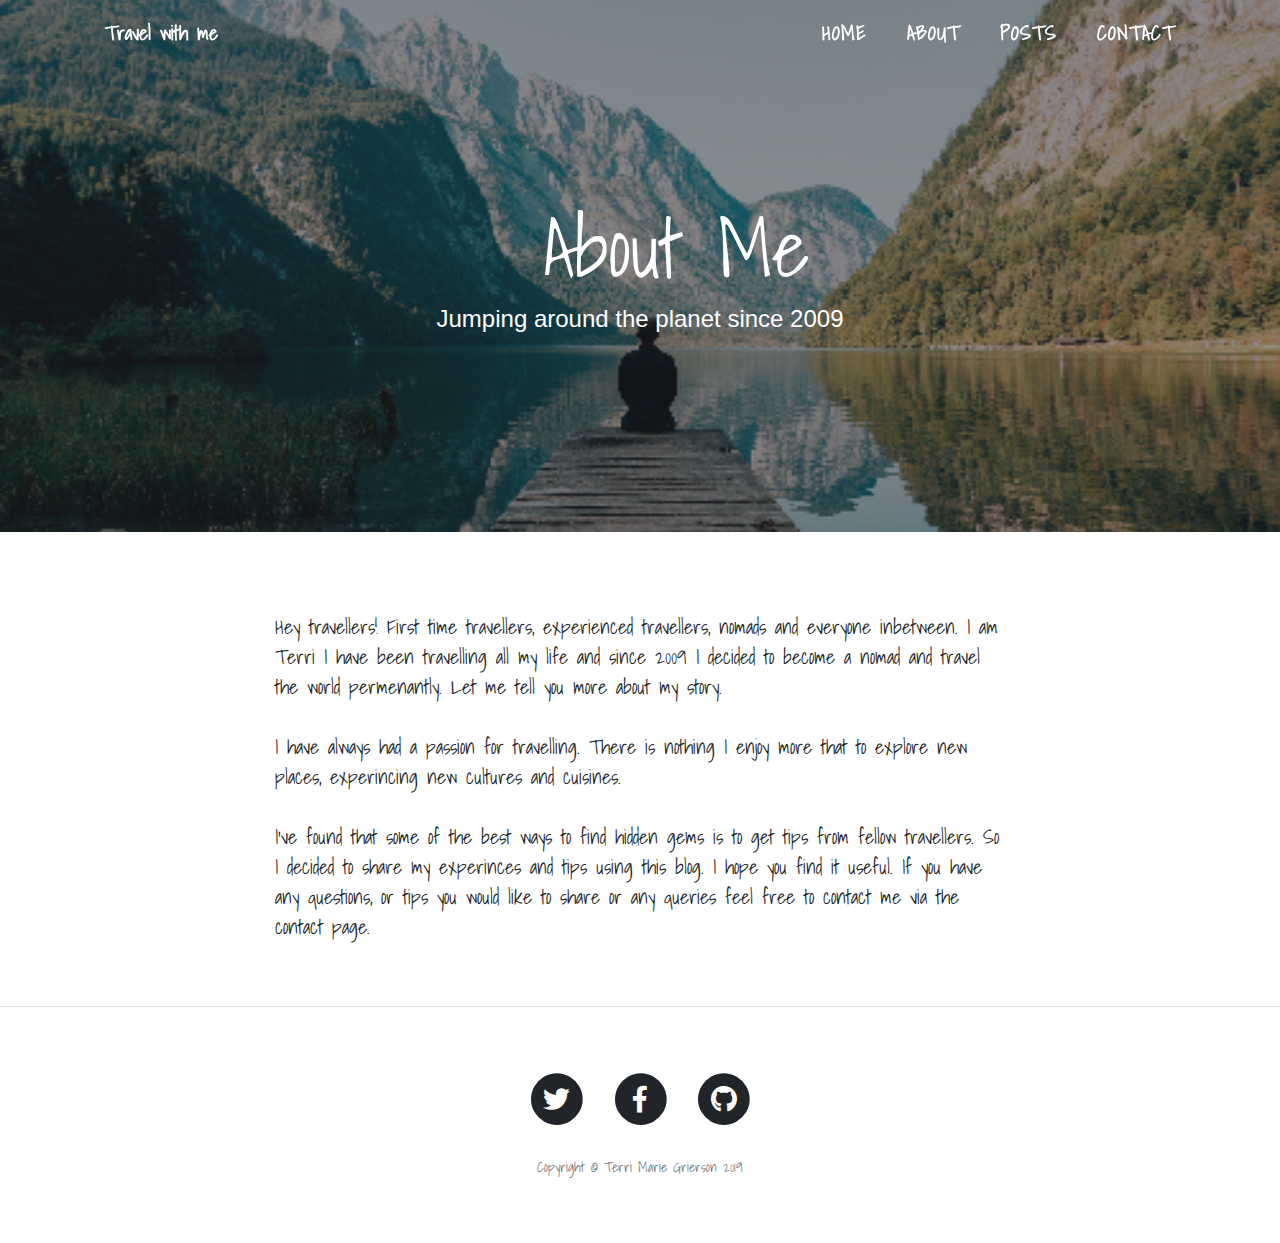
==== about.html @ 993c4c9e "changes made to all pages to images loading faster and links" ====
<!DOCTYPE html>

<html>

  <head>

  <meta charset="utf-8">
  <meta name="viewport" content="width=device-width, initial-scale=1, shrink-to-fit=no">

  <title>
    About Me - Travel Blog
    
  </title>

  <meta name="description" content="A Blog About Travel">

  <link href="https://fonts.googleapis.com/css?family=Shadows+Into+Light" rel="stylesheet">

  <link rel="stylesheet" href="bootstrap.min.css">

  <link rel="stylesheet" href="all.min.css">

  <link rel="stylesheet" href="main.css">
  <link rel="canonical" href="https://blogaway.github.io/about.html">
  <link rel="alternate" type="application/rss+xml" title="Travel Blog" href="/feed.xml">

</head>


  <body>

    <!-- Navigation -->
<nav class="navbar navbar-expand-lg navbar-light fixed-top" id="mainNav">
  <div class="container">
    <a class="navbar-brand" href="index.html">Travel with me</a>
    <button class="navbar-toggler navbar-toggler-right" type="button" data-toggle="collapse" data-target="#navbarResponsive" aria-controls="navbarResponsive" aria-expanded="false" aria-label="Toggle navigation">
      Menu
      <i class="fa fa-bars"></i>
    </button>
    <div class="collapse navbar-collapse" id="navbarResponsive">
      <ul class="navbar-nav ml-auto">
        <li class="nav-item">
          <a class="nav-link" href="index.html">Home</a>
        </li>
        <li class="nav-item">
          <a class="nav-link" href="about.html">About</a>
        </li>
        <li class="nav-item">
          <a class="nav-link" href="posts.html">Posts</a>
        </li>
        <li class="nav-item">
          <a class="nav-link" href="contact.html">Contact</a>
        </li>
      </ul>
    </div>
  </div>
</nav>


    <!-- Page Header -->

<header class="masthead" style="background-image: url('images/lakelandscape1.jpg')">

  <div class="overlay"></div>
  <div class="container">
    <div class="row">
      <div class="col-lg-8 col-md-10 mx-auto">
        <div class="page-heading">
          <h1>About Me</h1>
          
            <span class="subheading">Jumping around the planet since 2009</span>
          
        </div>
      </div>
    </div>
  </div>
</header>

<div class="container">
  <div class="row">
    <div class="col-lg-8 col-md-10 mx-auto">

      <p>Hey travellers! First time travellers, experienced travellers, nomads and everyone inbetween. I am Terri I have been travelling all my life and since 2009 I decided to become a nomad and travel the world permenantly. Let me tell you more about my story.</p>

<p>I have always had a passion for travelling. There is nothing I enjoy more that to explore new places, experincing new cultures and cuisines.</p>

<p class="mb-5">I've found that some of the best ways to find hidden gems is to get tips from fellow travellers. So I decided to share my experinces and tips using this blog. I hope you find it useful. If you have any questions, or tips you would like to share or any queries feel free to contact me via the contact page. </p>


    </div>
  </div>
</div>


    <!-- Footer -->

<hr>

<footer>
  <div class="container">
    <div class="row">
      <div class="col-lg-8 col-md-10 mx-auto">
        <ul class="list-inline text-center">
          
          <li class="list-inline-item">
            <a href="https://www.twitter.com/SBootstrap">
              <span class="fa-stack fa-lg">
                <i class="fas fa-circle fa-stack-2x"></i>
                <i class="fab fa-twitter fa-stack-1x fa-inverse"></i>
              </span>
            </a>
          </li>
          
          
          <li class="list-inline-item">
            <a href="https://www.facebook.com/StartBootstrap">
              <span class="fa-stack fa-lg">
                <i class="fas fa-circle fa-stack-2x"></i>
                <i class="fab fa-facebook-f fa-stack-1x fa-inverse"></i>
              </span>
            </a>
          </li>
          
          
          
          <li class="list-inline-item">
            <a href="https://github.com/BlackrockDigital">
              <span class="fa-stack fa-lg">
                <i class="fas fa-circle fa-stack-2x"></i>
                <i class="fab fa-github fa-stack-1x fa-inverse"></i>
              </span>
            </a>
          </li>
          
        </ul>
        <p class="copyright text-muted">Copyright &copy; Terri Marie Grierson 2019</p>
      </div>
    </div>
  </div>
</footer>


<script src="jquery.min.js"></script>
<script src="bootstrap.bundle.min.js"></script>
<script src="clean-blog.min.js"></script>






  </body>

</html>
---- main.css ----
.videowrapper {
    margin-left: 30%;
    margin-right: 30%;
}

* {
    margin: 0;
    padding: 0;
}

.wrapper {
    margin: 0 auto;
    width: 1000px;
}

body {
    font-size: 20px;
    color: #212529;
    font-family: 'Shadows Into Light', cursive;
}

p {
    line-height: 1.5;
    margin: 30px 0;
}

p a {
    text-decoration: underline
}

h1 {
    margin-left: 10%;
}
h2,
h3,
h4,
h5,
h6 {
    font-weight: 800;
    font-family: 'Shadows Into Light', cursive;
}

a {
    color: #212529;
    -webkit-transition: all 0.2s;
    -moz-transition: all 0.2s;
    transition: all 0.2s
}

a:focus,
a:hover {
    color: #0085A1
}

blockquote {
    font-style: italic;
    color: #868e96
}

.section-heading {
    font-size: 36px;
    font-weight: 700;
    margin-top: 60px
}

.caption {
    font-size: 14px;
    font-style: italic;
    display: block;
    margin: 0;
    padding: 10px;
    text-align: center;
    border-bottom-right-radius: 5px;
    border-bottom-left-radius: 5px
}

::-moz-selection {
    color: #fff;
    background: #0085A1;
    text-shadow: none
}

::selection {
    color: #fff;
    background: #0085A1;
    text-shadow: none
}

img::selection {
    color: #fff;
    background: transparent
}

img::-moz-selection {
    color: #fff;
    background: transparent
}

#mainNav {
    position: absolute;
    border-bottom: 1px solid #e9ecef;
    background-color: white;
    font-family: 'Shadows Into Light', cursive;
}

#mainNav .navbar-brand {
    font-weight: 800;
    color: #343a40
}

#mainNav .navbar-toggler {
    font-size: 20px;
    font-weight: 800;
    padding: 13px;
    text-transform: uppercase;
    color: #343a40
}

#mainNav .navbar-nav>li.nav-item>a {
    font-size: 20px;
    font-weight: 800;
    letter-spacing: 1px;
    text-transform: uppercase
}

@media only screen and (min-width: 992px) {
    #mainNav {
        border-bottom: 1px solid transparent;
        background: transparent
    }

    #mainNav .navbar-brand {
        padding: 10px 20px;
        color: #fff
    }

    #mainNav .navbar-brand:focus,
    #mainNav .navbar-brand:hover {
        color: rgba(255, 255, 255, 0.8)
    }

    #mainNav .navbar-nav>li.nav-item>a {
        padding: 10px 20px;
        color: #fff
    }

    #mainNav .navbar-nav>li.nav-item>a:focus,
    #mainNav .navbar-nav>li.nav-item>a:hover {
        color: rgba(255, 255, 255, 0.8)
    }
}

@media only screen and (min-width: 992px) {
    #mainNav {
        -webkit-transition: background-color 0.2s;
        -moz-transition: background-color 0.2s;
        transition: background-color 0.2s;
        -webkit-transform: translate3d(0, 0, 0);
        -moz-transform: translate3d(0, 0, 0);
        -ms-transform: translate3d(0, 0, 0);
        -o-transform: translate3d(0, 0, 0);
        transform: translate3d(0, 0, 0);
        -webkit-backface-visibility: hidden
    }

    #mainNav.is-fixed {
        position: fixed;
        top: -67px;
        -webkit-transition: -webkit-transform 0.2s;
        -moz-transition: -moz-transform 0.2s;
        transition: transform 0.2s;
        border-bottom: 1px solid #fff;
        background-color: rgba(255, 255, 255, 0.9)
    }

    #mainNav.is-fixed .navbar-brand {
        color: #212529
    }

    #mainNav.is-fixed .navbar-brand:focus,
    #mainNav.is-fixed .navbar-brand:hover {
        color: #0085A1
    }

    #mainNav.is-fixed .navbar-nav>li.nav-item>a {
        color: #212529
    }

    #mainNav.is-fixed .navbar-nav>li.nav-item>a:focus,
    #mainNav.is-fixed .navbar-nav>li.nav-item>a:hover {
        color: #0085A1
    }

    #mainNav.is-visible {
        -webkit-transform: translate3d(0, 100%, 0);
        -moz-transform: translate3d(0, 100%, 0);
        -ms-transform: translate3d(0, 100%, 0);
        -o-transform: translate3d(0, 100%, 0);
        transform: translate3d(0, 100%, 0)
    }
}

header.masthead {
    margin-bottom: 50px;
    background: no-repeat center center;
    background-color: #868e96;
    background-attachment: scroll;
    position: relative;
    -webkit-background-size: cover;
    -moz-background-size: cover;
    -o-background-size: cover;
    background-size: cover
}

header.masthead .overlay {
    position: absolute;
    top: 0;
    left: 0;
    height: 100%;
    width: 100%;
    background-color: #212529;
    opacity: 0.5
}

header.masthead .page-heading,
header.masthead .post-heading,
header.masthead .site-heading {
    padding: 200px 0 150px;
    color: white
}

@media only screen and (min-width: 768px) {
    header.masthead .page-heading,
    header.masthead .post-heading,
    header.masthead .site-heading {
        padding: 200px 0
    }
}

header.masthead .page-heading,
header.masthead .site-heading {
    text-align: center
}

header.masthead .page-heading h1,
header.masthead .site-heading h1 {
    font-size: 50px;
    margin-top: 0
}

header.masthead .page-heading .subheading,
header.masthead .site-heading .subheading {
    font-size: 24px;
    font-weight: 300;
    line-height: 1.1;
    display: block;
    margin: 10px 0 0;
    font-family: 'Open Sans', 'Helvetica Neue', Helvetica, Arial, sans-serif
}

@media only screen and (min-width: 768px) {
    header.masthead .page-heading h1,
    header.masthead .site-heading h1 {
        font-size: 80px
    }
}

header.masthead .post-heading h1 {
    font-size: 35px
}

header.masthead .post-heading .meta,
header.masthead .post-heading .subheading {
    line-height: 1.1;
    display: block
}

header.masthead .post-heading .subheading {
    font-size: 24px;
    font-weight: 600;
    margin: 10px 0 30px;
    font-family: 'Shadows Into Light', cursive;
}

header.masthead .post-heading .meta {
    font-size: 20px;
    font-weight: 300;
    font-style: italic;
    font-family: 'Shadows Into Light', cursive;
}

header.masthead .post-heading .meta a {
    color: #fff
}

@media only screen and (min-width: 768px) {
    header.masthead .post-heading h1 {
        font-size: 55px
    }
    header.masthead .post-heading .subheading {
        font-size: 30px
    }
}

.post-preview>a {
    color: #212529
}

.post-preview>a:focus,
.post-preview>a:hover {
    text-decoration: none;
    color: #0085A1
}

.post-preview>a>.post-title {
    font-size: 30px;
    margin-top: 30px;
    margin-bottom: 10px
}

.post-preview>a>.post-subtitle {
    font-weight: 300;
    margin: 0 0 10px
}

.post-preview>.post-meta {
    font-size: 18px;
    font-style: italic;
    margin-top: 0;
    color: #868e96
}

.post-preview>.post-meta>a {
    text-decoration: none;
    color: #212529
}

.post-preview>.post-meta>a:focus,
.post-preview>.post-meta>a:hover {
    text-decoration: underline;
    color: #0085A1
}

@media only screen and (min-width: 768px) {
    .post-preview>a>.post-title {
        font-size: 36px
    }
}

.floating-label-form-group {
    font-size: 14px;
    position: relative;
    margin-bottom: 0;
    padding-bottom: 0.5em;
    border-bottom: 1px solid #dee2e6
}

.floating-label-form-group input,
.floating-label-form-group textarea {
    font-size: 1.5em;
    position: relative;
    z-index: 1;
    padding: 0;
    resize: none;
    border: none;
    border-radius: 0;
    background: none;
    box-shadow: none !important;
    font-family: 'Shadows Into Light', cursive;
}

.floating-label-form-group input::-webkit-input-placeholder,
.floating-label-form-group textarea::-webkit-input-placeholder {
    color: #868e96;
    font-family: 'Shadows Into Light', cursive;
}

.floating-label-form-group label {
    font-size: 0.85em;
    line-height: 1.764705882em;
    position: relative;
    z-index: 0;
    top: 2em;
    display: block;
    margin: 0;
    -webkit-transition: top 0.3s ease, opacity 0.3s ease;
    -moz-transition: top 0.3s ease, opacity 0.3s ease;
    -ms-transition: top 0.3s ease, opacity 0.3s ease;
    transition: top 0.3s ease, opacity 0.3s ease;
    vertical-align: middle;
    vertical-align: baseline;
    opacity: 0
}

.floating-label-form-group .help-block {
    margin: 15px 0
}

.floating-label-form-group-with-value label {
    top: 0;
    opacity: 1
}

.floating-label-form-group-with-focus label {
    color: #0085A1
}

form .form-group:first-child .floating-label-form-group {
    border-top: 1px solid #dee2e6
}

footer {
    padding: 50px 0 65px
}

footer .list-inline {
    margin: 0;
    padding: 0
}

footer .copyright {
    font-size: 14px;
    margin-bottom: 0;
    text-align: center
}

.btn {
    font-size: 14px;
    font-weight: 800;
    padding: 15px 25px;
    letter-spacing: 1px;
    text-transform: uppercase;
    border-radius: 0;
    font-family: 'Shadows Into Light', cursive;
}

.btn-primary {
    background-color: #0085A1;
    border-color: #0085A1
}

.btn-primary:hover,
.btn-primary:focus,
.btn-primary:active {
    color: #fff;
    background-color: #00657b !important;
    border-color: #00657b !important
}

.btn-lg {
    font-size: 16px;
    padding: 25px 35px
}
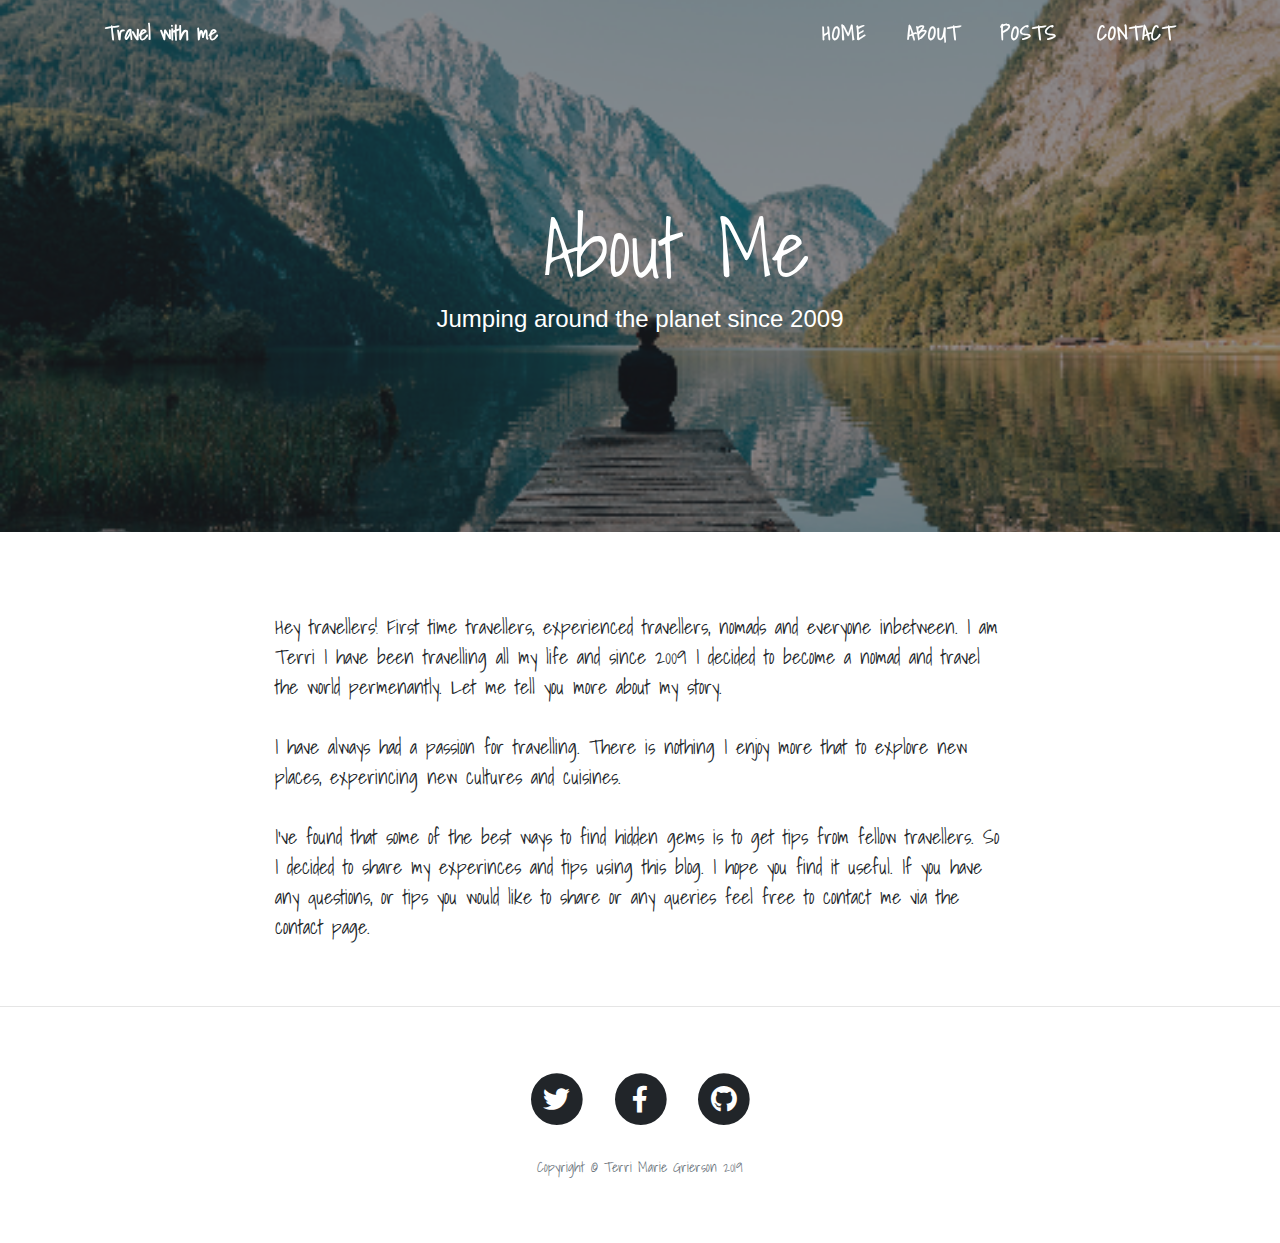
==== commit b5ba6756: "changes made to all.min.css" ====
--- a/about.html
+++ b/about.html
@@ -1,154 +1,131 @@
 <!DOCTYPE html>
+<html lang="en">
 
-<html>
-
-  <head>
-
+<head>
   <meta charset="utf-8">
   <meta name="viewport" content="width=device-width, initial-scale=1, shrink-to-fit=no">
-
   <title>
     About Me - Travel Blog
-    
   </title>
-
   <meta name="description" content="A Blog About Travel">
-
   <link href="https://fonts.googleapis.com/css?family=Shadows+Into+Light" rel="stylesheet">
-
   <link rel="stylesheet" href="bootstrap.min.css">
-
   <link rel="stylesheet" href="all.min.css">
-
   <link rel="stylesheet" href="main.css">
   <link rel="canonical" href="https://blogaway.github.io/about.html">
   <link rel="alternate" type="application/rss+xml" title="Travel Blog" href="/feed.xml">
-
+  <link rel="preload" as="font" href="webfonts/fa-brands-400.woff2" type="font/woff2" crossorigin="anonymous">
+  <link rel="preload" as="font" href="webfonts/fa-brands-400.ttf" type="font/woff2" crossorigin="anonymous">
+  <link rel="preload" as="font" href="webfonts/fa-solid-900.woff" type="font/woff2" crossorigin="anonymous">
 </head>
 
+<body>
 
-  <body>
+  <!-- Navigation -->
 
-    <!-- Navigation -->
-<nav class="navbar navbar-expand-lg navbar-light fixed-top" id="mainNav">
-  <div class="container">
-    <a class="navbar-brand" href="index.html">Travel with me</a>
-    <button class="navbar-toggler navbar-toggler-right" type="button" data-toggle="collapse" data-target="#navbarResponsive" aria-controls="navbarResponsive" aria-expanded="false" aria-label="Toggle navigation">
+  <nav class="navbar navbar-expand-lg navbar-light fixed-top" id="mainNav">
+    <div class="container">
+      <a class="navbar-brand" href="index.html">Travel with me</a>
+      <button class="navbar-toggler navbar-toggler-right" type="button" data-toggle="collapse" data-target="#navbarResponsive" aria-controls="navbarResponsive" aria-expanded="false" aria-label="Toggle navigation">
       Menu
       <i class="fa fa-bars"></i>
     </button>
-    <div class="collapse navbar-collapse" id="navbarResponsive">
-      <ul class="navbar-nav ml-auto">
-        <li class="nav-item">
-          <a class="nav-link" href="index.html">Home</a>
-        </li>
-        <li class="nav-item">
-          <a class="nav-link" href="about.html">About</a>
-        </li>
-        <li class="nav-item">
-          <a class="nav-link" href="posts.html">Posts</a>
-        </li>
-        <li class="nav-item">
-          <a class="nav-link" href="contact.html">Contact</a>
-        </li>
-      </ul>
+      <div class="collapse navbar-collapse" id="navbarResponsive">
+        <ul class="navbar-nav ml-auto">
+          <li class="nav-item">
+            <a class="nav-link" href="index.html">Home</a>
+          </li>
+          <li class="nav-item">
+            <a class="nav-link" href="about.html">About</a>
+          </li>
+          <li class="nav-item">
+            <a class="nav-link" href="posts.html">Posts</a>
+          </li>
+          <li class="nav-item">
+            <a class="nav-link" href="contact.html">Contact</a>
+          </li>
+        </ul>
+      </div>
     </div>
-  </div>
-</nav>
+  </nav>
 
+  <!-- Page Header -->
 
-    <!-- Page Header -->
+  <header class="masthead" style="background-image: url('images/lakelandscape1.jpg')">
+    <div class="overlay"></div>
 
-<header class="masthead" style="background-image: url('images/lakelandscape1.jpg')">
+    <div class="container">
+      <div class="row">
+        <div class="col-lg-8 col-md-10 mx-auto">
+          <div class="page-heading">
+            <h1>About Me</h1>
+            <span class="subheading">Jumping around the planet since 2009</span>
+          </div>
+        </div>
+      </div>
+    </div>
+  </header>
 
-  <div class="overlay"></div>
   <div class="container">
     <div class="row">
       <div class="col-lg-8 col-md-10 mx-auto">
-        <div class="page-heading">
-          <h1>About Me</h1>
-          
-            <span class="subheading">Jumping around the planet since 2009</span>
-          
-        </div>
+        <p>Hey travellers! First time travellers, experienced travellers, nomads and everyone inbetween. I am Terri I have been travelling all my life and since 2009 I decided to become a nomad and travel the world permenantly. Let me tell you more about
+          my story.</p>
+        <p>I have always had a passion for travelling. There is nothing I enjoy more that to explore new places, experincing new cultures and cuisines.</p>
+        <p class="mb-5">I've found that some of the best ways to find hidden gems is to get tips from fellow travellers. So I decided to share my experinces and tips using this blog. I hope you find it useful. If you have any questions, or tips you would like to share
+          or any queries feel free to contact me via the contact page. </p>
       </div>
     </div>
   </div>
-</header>
 
-<div class="container">
-  <div class="row">
-    <div class="col-lg-8 col-md-10 mx-auto">
+  <!-- Footer -->
 
-      <p>Hey travellers! First time travellers, experienced travellers, nomads and everyone inbetween. I am Terri I have been travelling all my life and since 2009 I decided to become a nomad and travel the world permenantly. Let me tell you more about my story.</p>
+  <hr>
 
-<p>I have always had a passion for travelling. There is nothing I enjoy more that to explore new places, experincing new cultures and cuisines.</p>
+  <footer>
+    <div class="container">
+      <div class="row">
+        <div class="col-lg-8 col-md-10 mx-auto">
+          <ul class="list-inline text-center">
 
-<p class="mb-5">I've found that some of the best ways to find hidden gems is to get tips from fellow travellers. So I decided to share my experinces and tips using this blog. I hope you find it useful. If you have any questions, or tips you would like to share or any queries feel free to contact me via the contact page. </p>
-
-
-    </div>
-  </div>
-</div>
-
-
-    <!-- Footer -->
-
-<hr>
-
-<footer>
-  <div class="container">
-    <div class="row">
-      <div class="col-lg-8 col-md-10 mx-auto">
-        <ul class="list-inline text-center">
-          
-          <li class="list-inline-item">
-            <a href="https://www.twitter.com/SBootstrap">
+            <li class="list-inline-item">
+              <a href="https://www.twitter.com/SBootstrap">
               <span class="fa-stack fa-lg">
                 <i class="fas fa-circle fa-stack-2x"></i>
                 <i class="fab fa-twitter fa-stack-1x fa-inverse"></i>
               </span>
             </a>
-          </li>
-          
-          
-          <li class="list-inline-item">
-            <a href="https://www.facebook.com/StartBootstrap">
+            </li>
+
+            <li class="list-inline-item">
+              <a href="https://www.facebook.com/StartBootstrap">
               <span class="fa-stack fa-lg">
                 <i class="fas fa-circle fa-stack-2x"></i>
                 <i class="fab fa-facebook-f fa-stack-1x fa-inverse"></i>
               </span>
             </a>
-          </li>
-          
-          
-          
-          <li class="list-inline-item">
-            <a href="https://github.com/BlackrockDigital">
+            </li>
+
+            <li class="list-inline-item">
+              <a href="https://github.com/BlackrockDigital">
               <span class="fa-stack fa-lg">
                 <i class="fas fa-circle fa-stack-2x"></i>
                 <i class="fab fa-github fa-stack-1x fa-inverse"></i>
               </span>
             </a>
-          </li>
-          
-        </ul>
-        <p class="copyright text-muted">Copyright &copy; Terri Marie Grierson 2019</p>
+            </li>
+
+          </ul>
+          <p class="copyright text-muted">Copyright &copy; Terri Marie Grierson 2019</p>
+        </div>
       </div>
     </div>
-  </div>
-</footer>
+  </footer>
 
+  <script src="jquery.min.js"></script>
+  <script src="bootstrap.bundle.min.js"></script>
+  <script src="clean-blog.min.js"></script>
 
-<script src="jquery.min.js"></script>
-<script src="bootstrap.bundle.min.js"></script>
-<script src="clean-blog.min.js"></script>
+</body>
 
-
-
-
-
-
-  </body>
-
-</html>
+</html>--- a/main.css
+++ b/main.css
@@ -1,11 +1,6 @@
 .videowrapper {
     margin-left: 30%;
     margin-right: 30%;
-}
-
-* {
-    margin: 0;
-    padding: 0;
 }
 
 .wrapper {
@@ -425,7 +420,7 @@
 }
 
 .btn {
-    font-size: 14px;
+    font-size: 20px;
     font-weight: 800;
     padding: 15px 25px;
     letter-spacing: 1px;
@@ -450,4 +445,8 @@
 .btn-lg {
     font-size: 16px;
     padding: 25px 35px
+}
+
+.btn:hover i{
+    transform: scale(1.3);
 }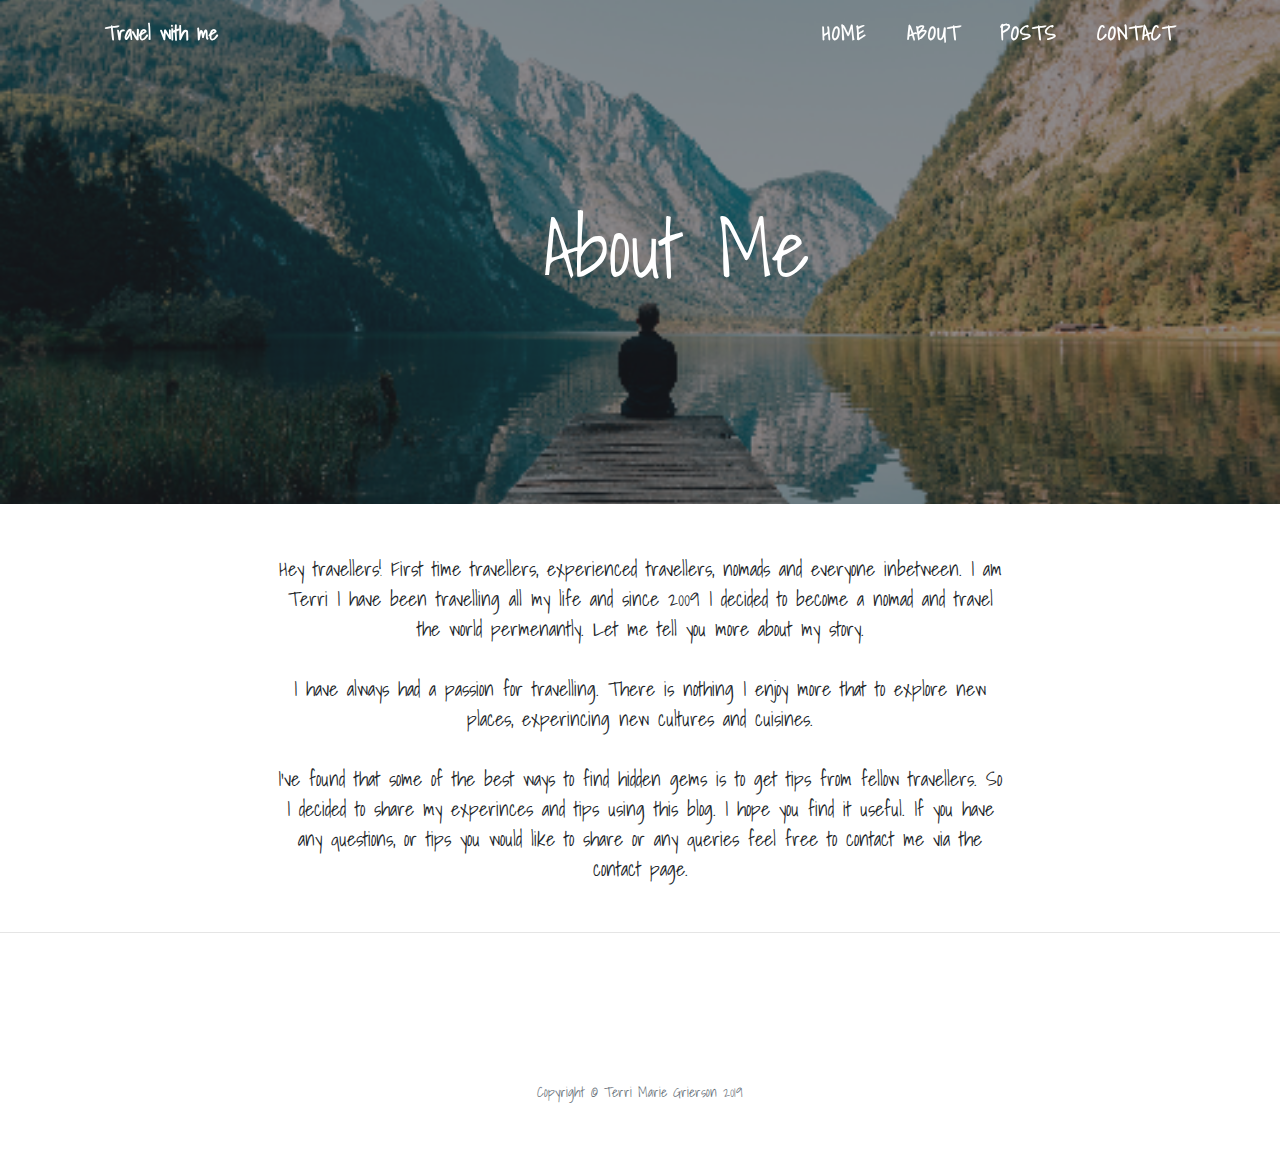
==== commit 82afabc8: "removed sub heading from about.html not needed" ====
--- a/about.html
+++ b/about.html
@@ -59,7 +59,6 @@
         <div class="col-lg-8 col-md-10 mx-auto">
           <div class="page-heading">
             <h1>About Me</h1>
-            <span class="subheading">Jumping around the planet since 2009</span>
           </div>
         </div>
       </div>
--- a/main.css
+++ b/main.css
@@ -1,3 +1,8 @@
+div {
+    margin-left: 0%;
+    margin-right: 0%;
+}
+
 .videowrapper {
     margin-left: 30%;
     margin-right: 30%;
@@ -250,7 +255,7 @@
     line-height: 1.1;
     display: block;
     margin: 10px 0 0;
-    font-family: 'Open Sans', 'Helvetica Neue', Helvetica, Arial, sans-serif
+    font-family: 'Shadows Into Light', cursive;
 }
 
 @media only screen and (min-width: 768px) {
@@ -449,4 +454,4 @@
 
 .btn:hover i{
     transform: scale(1.3);
-}+}
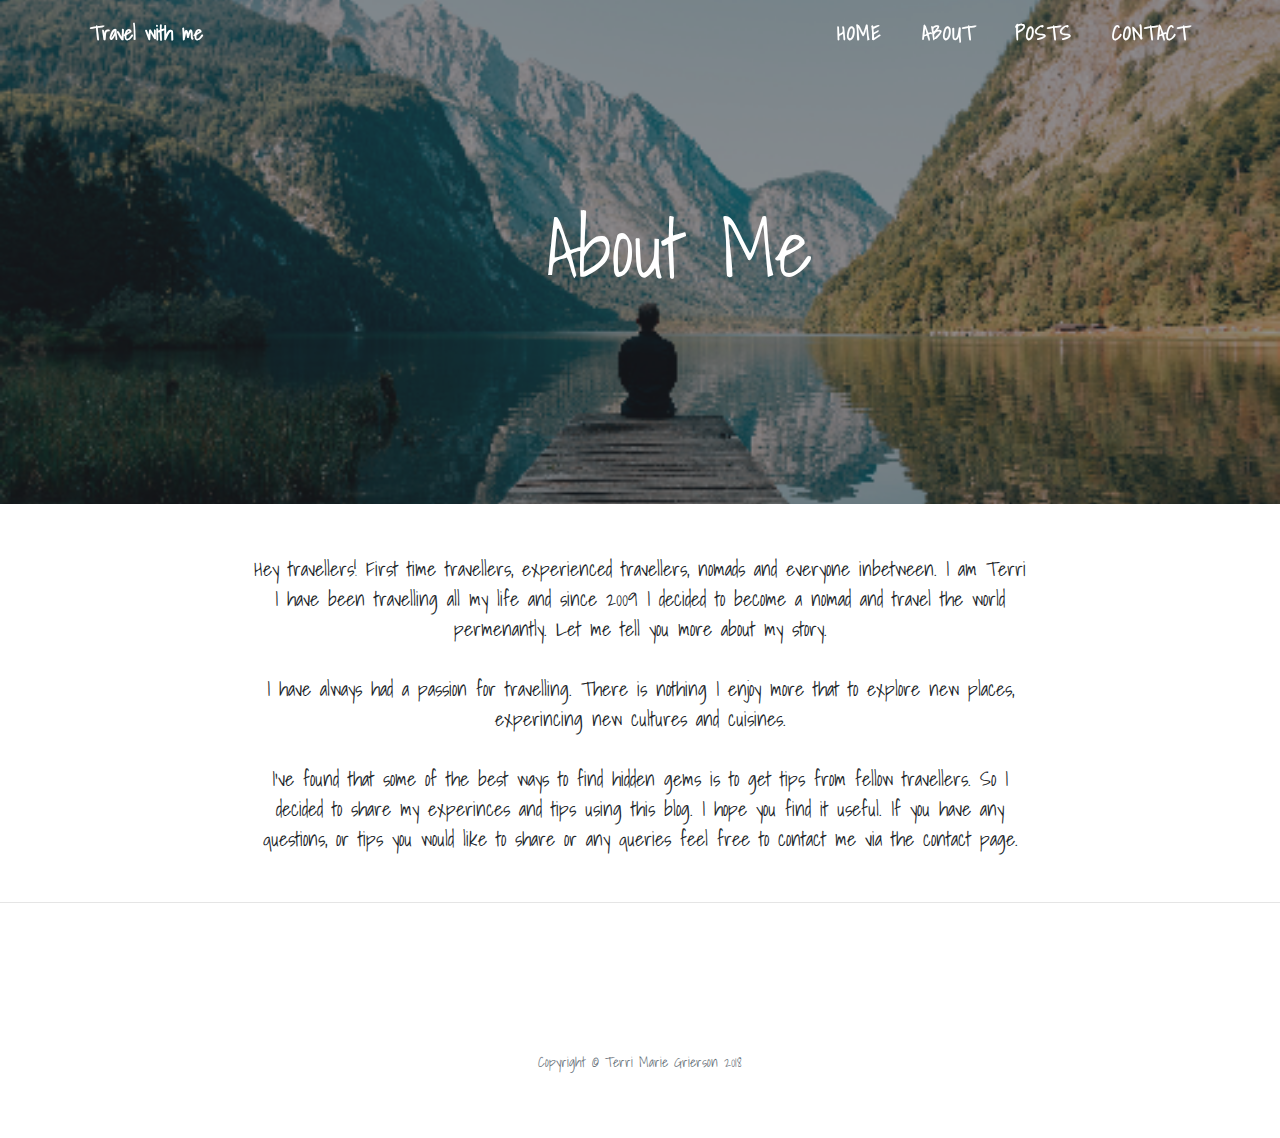
==== commit b8dcfe2e: "updated posts dates, separated posts" ====
--- a/about.html
+++ b/about.html
@@ -115,7 +115,7 @@
             </li>
 
           </ul>
-          <p class="copyright text-muted">Copyright &copy; Terri Marie Grierson 2019</p>
+          <p class="copyright text-muted">Copyright &copy; Terri Marie Grierson 2018</p>
         </div>
       </div>
     </div>
--- a/main.css
+++ b/main.css
@@ -1,8 +1,12 @@
+/* -------------------------------------div------- */
+
 div {
     margin-left: 0%;
     margin-right: 0%;
 }
 
+/* -------------------------------------wrappers------- */
+
 .videowrapper {
     margin-left: 30%;
     margin-right: 30%;
@@ -13,12 +17,16 @@
     width: 1000px;
 }
 
+/* -------------------------------------body------- */
+
 body {
     font-size: 20px;
     color: #212529;
     font-family: 'Shadows Into Light', cursive;
 }
 
+/* -------------------------------------paragraph------- */
+
 p {
     line-height: 1.5;
     margin: 30px 0;
@@ -27,6 +35,8 @@
 p a {
     text-decoration: underline
 }
+
+/* -------------------------------------heading------- */
 
 h1 {
     margin-left: 10%;
@@ -40,6 +50,8 @@
     font-family: 'Shadows Into Light', cursive;
 }
 
+/* -------------------------------------a------- */
+
 a {
     color: #212529;
     -webkit-transition: all 0.2s;
@@ -52,16 +64,22 @@
     color: #0085A1
 }
 
+/* -------------------------------------blockquote------- */
+
 blockquote {
     font-style: italic;
     color: #868e96
 }
+
+/* -------------------------------------section heading------- */
 
 .section-heading {
     font-size: 36px;
     font-weight: 700;
     margin-top: 60px
 }
+
+/* -------------------------------------caption------- */
 
 .caption {
     font-size: 14px;
@@ -74,6 +92,8 @@
     border-bottom-left-radius: 5px
 }
 
+/* -------------------------------------selection------- */
+
 ::-moz-selection {
     color: #fff;
     background: #0085A1;
@@ -95,6 +115,8 @@
     color: #fff;
     background: transparent
 }
+
+/* -------------------------------------mainnav------- */
 
 #mainNav {
     position: absolute;
@@ -200,6 +222,8 @@
     }
 }
 
+/* -------------------------------------header master head------- */
+
 header.masthead {
     margin-bottom: 50px;
     background: no-repeat center center;
@@ -302,6 +326,8 @@
     }
 }
 
+/* -------------------------------------post preview------- */
+
 .post-preview>a {
     color: #212529
 }
@@ -346,6 +372,8 @@
         font-size: 36px
     }
 }
+
+/* -------------------------------------floating label form------- */
 
 .floating-label-form-group {
     font-size: 14px;
@@ -405,9 +433,13 @@
     color: #0085A1
 }
 
+/* -------------------------------------form------- */
+
 form .form-group:first-child .floating-label-form-group {
     border-top: 1px solid #dee2e6
 }
+
+/* -------------------------------------footer------- */
 
 footer {
     padding: 50px 0 65px
@@ -423,6 +455,8 @@
     margin-bottom: 0;
     text-align: center
 }
+
+/* -------------------------------------buttons------- */
 
 .btn {
     font-size: 20px;
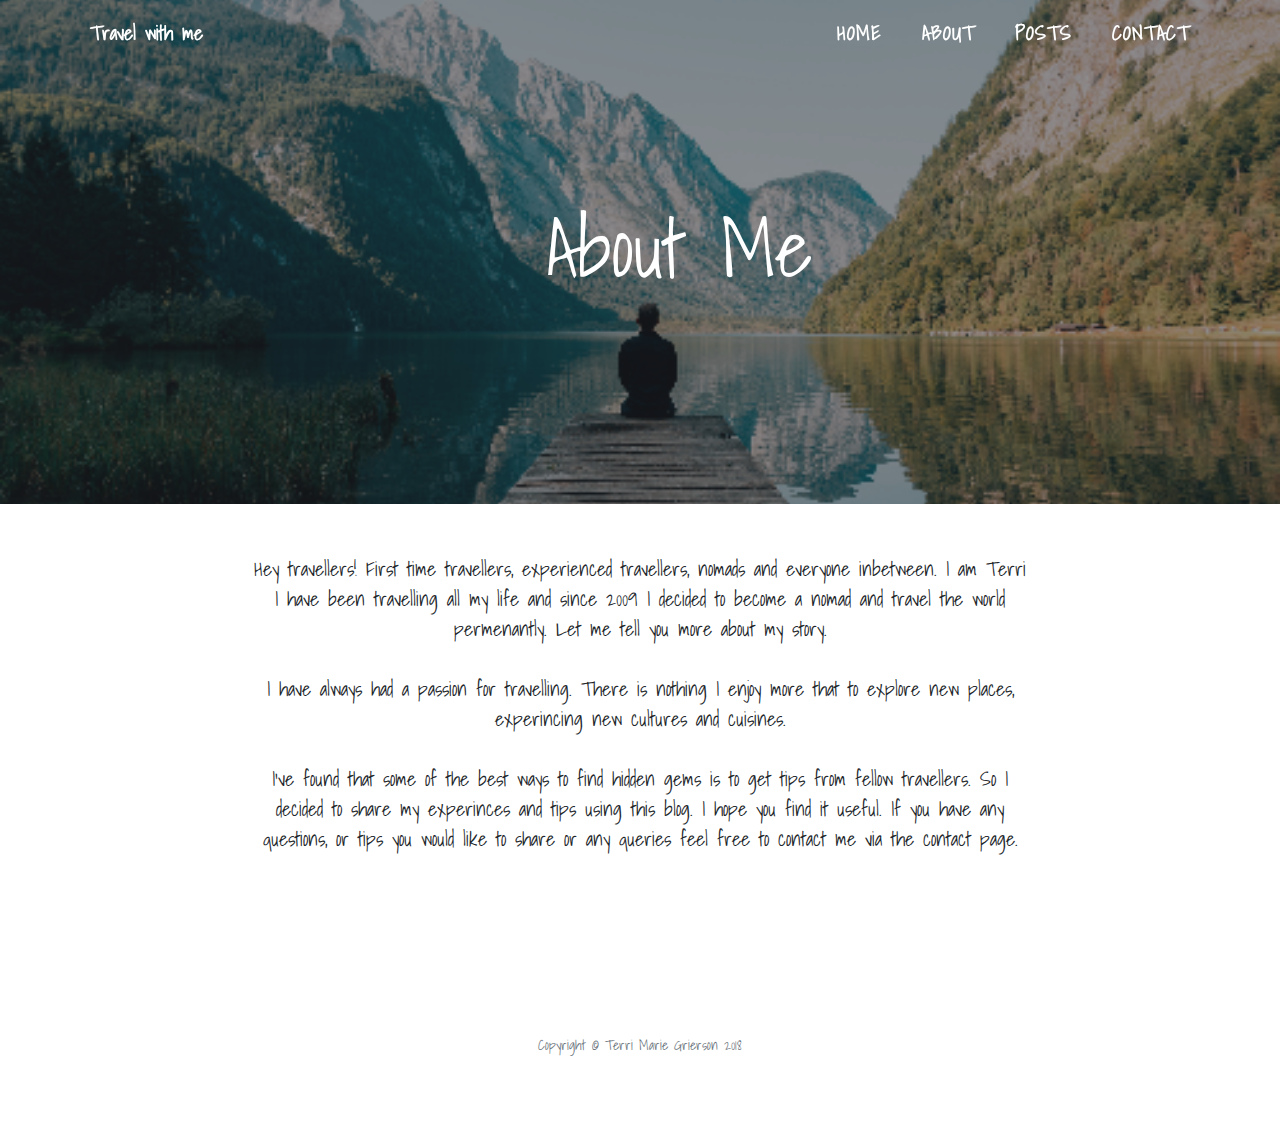
==== commit 8f7a676b: "make all social media links open on separate pg" ====
--- a/about.html
+++ b/about.html
@@ -77,18 +77,16 @@
     </div>
   </div>
 
-  <!-- Footer -->
+<!-- Footer -->
 
-  <hr>
-
-  <footer>
+<footer>
     <div class="container">
       <div class="row">
         <div class="col-lg-8 col-md-10 mx-auto">
           <ul class="list-inline text-center">
 
             <li class="list-inline-item">
-              <a href="https://www.twitter.com/SBootstrap">
+              <a href="https://www.twitter.com/SBootstrap" target="_blank">
               <span class="fa-stack fa-lg">
                 <i class="fas fa-circle fa-stack-2x"></i>
                 <i class="fab fa-twitter fa-stack-1x fa-inverse"></i>
@@ -97,7 +95,7 @@
             </li>
 
             <li class="list-inline-item">
-              <a href="https://www.facebook.com/StartBootstrap">
+              <a href="https://www.facebook.com/StartBootstrap" target="_blank">
               <span class="fa-stack fa-lg">
                 <i class="fas fa-circle fa-stack-2x"></i>
                 <i class="fab fa-facebook-f fa-stack-1x fa-inverse"></i>
@@ -106,7 +104,7 @@
             </li>
 
             <li class="list-inline-item">
-              <a href="https://github.com/BlackrockDigital">
+              <a href="https://github.com/BlackrockDigital" target="_blank">
               <span class="fa-stack fa-lg">
                 <i class="fas fa-circle fa-stack-2x"></i>
                 <i class="fab fa-github fa-stack-1x fa-inverse"></i>
@@ -115,16 +113,10 @@
             </li>
 
           </ul>
-          <p class="copyright text-muted">Copyright &copy; Terri Marie Grierson 2018</p>
-        </div>
-      </div>
-    </div>
-  </footer>
-
+          <p class="copyright text-muted ">Copyright &copy; Terri Marie Grierson 2018</p>
+        </div></div></div></footer>
   <script src="jquery.min.js"></script>
   <script src="bootstrap.bundle.min.js"></script>
   <script src="clean-blog.min.js"></script>
-
 </body>
-
 </html>